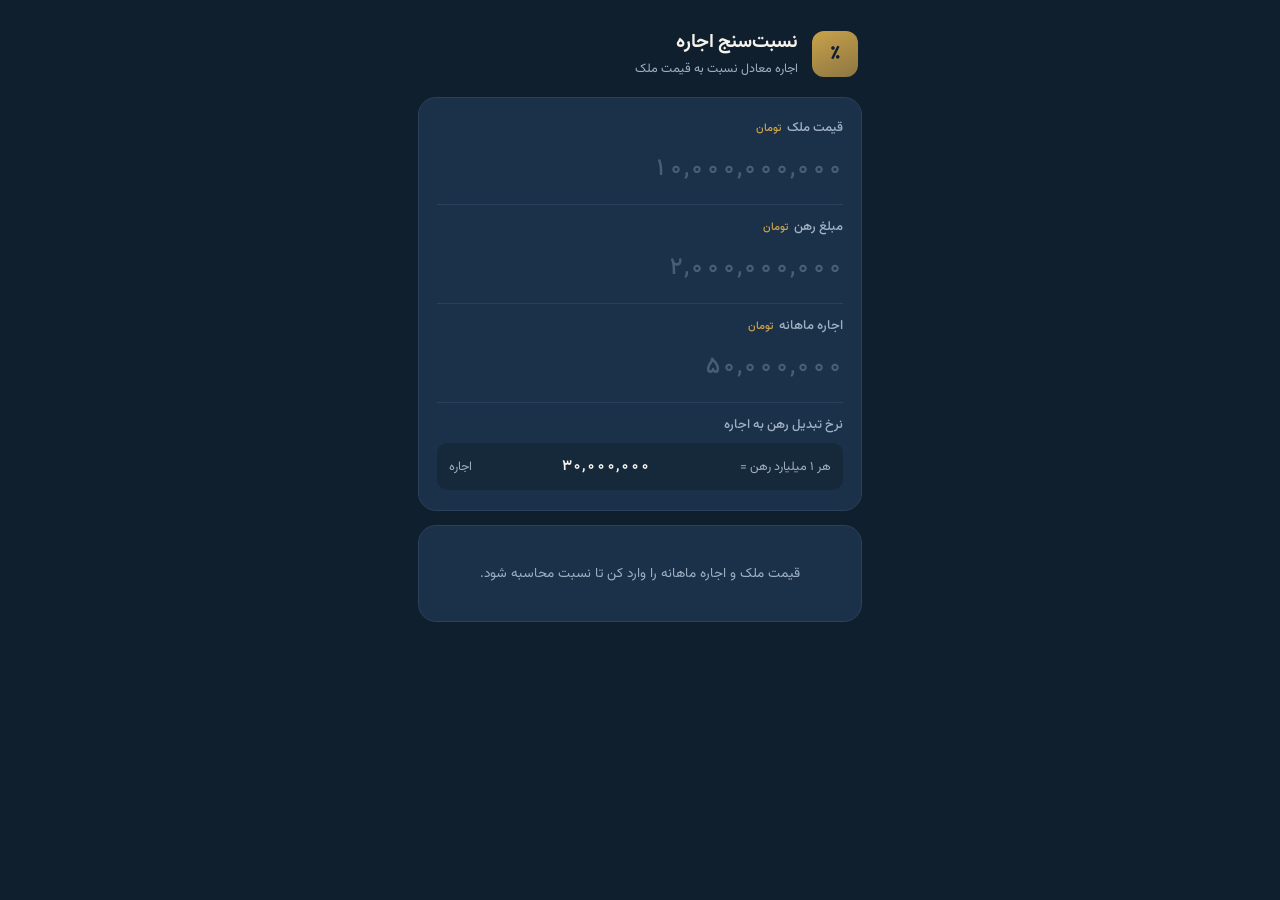
==== index.html @ 4805fd4b "Add files via upload" ====
<!DOCTYPE html>
<html lang="fa" dir="rtl">
<head>
<meta charset="UTF-8">
<meta name="viewport" content="width=device-width, initial-scale=1, viewport-fit=cover, maximum-scale=1">
<meta name="theme-color" content="#0F1F2E">
<meta name="description" content="محاسبه‌گر نسبت اجاره به قیمت ملک">
<title>نسبت‌سنج اجاره</title>

<link rel="manifest" href="manifest.json">
<link rel="icon" href="icons/icon-192.png">
<link rel="apple-touch-icon" href="icons/icon-192.png">
<link rel="preconnect" href="https://fonts.googleapis.com">
<link rel="preconnect" href="https://fonts.gstatic.com" crossorigin>
<link href="https://fonts.googleapis.com/css2?family=Vazirmatn:wght@400;500;600;700;800&display=swap" rel="stylesheet">
<link rel="stylesheet" href="style.css">
</head>
<body>

<div class="app">

  <header class="app-header">
    <div class="brand">
      <span class="brand-mark">٪</span>
      <div class="brand-text">
        <h1>نسبت‌سنج اجاره</h1>
        <p>اجاره معادل نسبت به قیمت ملک</p>
      </div>
    </div>
  </header>

  <main>

    <section class="card inputs-card">
      <div class="field">
        <label for="price">قیمت ملک <span class="unit">تومان</span></label>
        <input inputmode="numeric" id="price" class="num-input" placeholder="۱۰,۰۰۰,۰۰۰,۰۰۰" autocomplete="off">
      </div>

      <div class="field">
        <label for="deposit">مبلغ رهن <span class="unit">تومان</span></label>
        <input inputmode="numeric" id="deposit" class="num-input" placeholder="۲,۰۰۰,۰۰۰,۰۰۰" autocomplete="off">
      </div>

      <div class="field">
        <label for="rent">اجاره ماهانه <span class="unit">تومان</span></label>
        <input inputmode="numeric" id="rent" class="num-input" placeholder="۵۰,۰۰۰,۰۰۰" autocomplete="off">
      </div>

      <div class="field field-rate">
        <label for="rate">نرخ تبدیل رهن به اجاره</label>
        <div class="rate-row">
          <span class="rate-text">هر ۱ میلیارد رهن =</span>
          <input inputmode="numeric" id="rate" class="num-input rate-input" value="۳۰,۰۰۰,۰۰۰">
          <span class="rate-text">اجاره</span>
        </div>
      </div>
    </section>

    <section class="card result-card" id="resultCard" hidden>
      <h2 class="ledger-title">تفکیک محاسبه</h2>

      <div class="ledger">
        <div class="ledger-row">
          <span class="ledger-label">اجاره معادل رهن</span>
          <span class="ledger-value" id="outDepositRent">—</span>
        </div>
        <div class="ledger-row">
          <span class="ledger-label">اجاره نقدی ماهانه</span>
          <span class="ledger-value" id="outCashRent">—</span>
        </div>
        <div class="ledger-row ledger-row--sum">
          <span class="ledger-label">اجاره معادل کل</span>
          <span class="ledger-value" id="outTotalRent">—</span>
        </div>
      </div>

      <div class="divider"></div>

      <div class="headline-stats">
        <div class="stat">
          <span class="stat-value" id="outMonthlyRatio">—</span>
          <span class="stat-label">نسبت ماهانه</span>
        </div>
        <div class="stat">
          <span class="stat-value" id="outAnnualYield">—</span>
          <span class="stat-label">بازده ناخالص سالانه</span>
        </div>
      </div>

      <p class="disclaimer">این عدد، بازده ناخالص است و هزینه‌های نگهداری، مالیات و خالی‌ماندن ملک در آن لحاظ نشده‌اند.</p>
    </section>

    <section class="card empty-state" id="emptyState">
      <p>قیمت ملک و اجاره ماهانه را وارد کن تا نسبت محاسبه شود.</p>
    </section>

  </main>

  <footer class="app-footer">
    <span id="installHint" class="install-hint" hidden>برای نصب روی گوشی، از منوی مرورگر گزینه «افزودن به صفحه اصلی» را بزن.</span>
  </footer>

</div>

<script src="app.js"></script>
</body>
</html>
---- style.css ----
:root {
  --ink: #0F1F2E;
  --ink-2: #16293B;
  --panel: #1B3049;
  --panel-line: #2A415B;
  --paper: #F6F3EC;
  --paper-dim: #C9CEDA;
  --brass: #C9A24B;
  --brass-soft: #8C7642;
  --text-hi: #F6F3EC;
  --text-lo: #9FB0C3;
  --radius: 18px;
}

* { box-sizing: border-box; }

html, body {
  margin: 0;
  padding: 0;
  background: var(--ink);
  color: var(--text-hi);
  font-family: 'Vazirmatn', 'Tahoma', sans-serif;
  -webkit-tap-highlight-color: transparent;
}

body {
  min-height: 100vh;
  min-height: 100dvh;
  padding-bottom: env(safe-area-inset-bottom);
}

.app {
  max-width: 480px;
  margin: 0 auto;
  padding: 0 18px 24px;
  min-height: 100vh;
  min-height: 100dvh;
  display: flex;
  flex-direction: column;
}

/* Header */

.app-header {
  padding: 28px 4px 18px;
}

.brand {
  display: flex;
  align-items: center;
  gap: 14px;
}

.brand-mark {
  flex: none;
  width: 46px;
  height: 46px;
  border-radius: 12px;
  background: linear-gradient(155deg, var(--brass) 0%, var(--brass-soft) 100%);
  color: var(--ink);
  display: flex;
  align-items: center;
  justify-content: center;
  font-weight: 800;
  font-size: 20px;
}

.brand-text h1 {
  margin: 0;
  font-size: 19px;
  font-weight: 700;
  letter-spacing: -0.01em;
}

.brand-text p {
  margin: 2px 0 0;
  font-size: 12.5px;
  color: var(--text-lo);
  font-weight: 400;
}

/* Cards */

main {
  display: flex;
  flex-direction: column;
  gap: 14px;
  flex: 1;
}

.card {
  background: var(--panel);
  border: 1px solid var(--panel-line);
  border-radius: var(--radius);
  padding: 18px;
}

/* Inputs */

.field {
  display: flex;
  flex-direction: column;
  gap: 8px;
  padding: 12px 0;
  border-bottom: 1px solid var(--panel-line);
}

.field:last-child { border-bottom: none; padding-bottom: 2px; }
.field:first-child { padding-top: 2px; }

.field label {
  font-size: 13px;
  color: var(--text-lo);
  font-weight: 500;
  display: flex;
  align-items: baseline;
  gap: 6px;
}

.unit {
  font-size: 11px;
  color: var(--brass);
  font-weight: 500;
}

.num-input {
  background: transparent;
  border: none;
  outline: none;
  color: var(--text-hi);
  font-family: 'Vazirmatn', sans-serif;
  font-variant-numeric: tabular-nums;
  font-size: 24px;
  font-weight: 600;
  padding: 4px 0;
  width: 100%;
}

.num-input::placeholder {
  color: #4A5D73;
  font-weight: 500;
}

.field-rate {
  border-bottom: none;
}

.rate-row {
  display: flex;
  align-items: center;
  gap: 8px;
  background: var(--ink-2);
  border-radius: 10px;
  padding: 8px 12px;
}

.rate-text {
  font-size: 12.5px;
  color: var(--text-lo);
  white-space: nowrap;
  flex: none;
}

.rate-input {
  font-size: 15px;
  font-weight: 600;
  text-align: center;
  flex: 1;
  min-width: 0;
  padding: 4px 0;
}

/* Result card */

.result-card {
  padding: 20px 18px;
}

.ledger-title {
  margin: 0 0 12px;
  font-size: 13px;
  color: var(--text-lo);
  font-weight: 600;
}

.ledger {
  display: flex;
  flex-direction: column;
}

.ledger-row {
  display: flex;
  justify-content: space-between;
  align-items: baseline;
  padding: 7px 0;
  border-bottom: 1px dashed var(--panel-line);
}

.ledger-row:last-child { border-bottom: none; }

.ledger-label {
  font-size: 13.5px;
  color: var(--text-lo);
}

.ledger-value {
  font-size: 15px;
  font-weight: 600;
  font-variant-numeric: tabular-nums;
  color: var(--text-hi);
}

.ledger-row--sum .ledger-label,
.ledger-row--sum .ledger-value {
  color: var(--brass);
  font-weight: 700;
}

.divider {
  height: 1px;
  background: var(--panel-line);
  margin: 16px 0;
}

.headline-stats {
  display: flex;
  gap: 12px;
}

.stat {
  flex: 1;
  background: var(--ink-2);
  border-radius: 12px;
  padding: 14px 10px;
  text-align: center;
  display: flex;
  flex-direction: column;
  gap: 4px;
}

.stat-value {
  font-size: 24px;
  font-weight: 800;
  color: var(--brass);
  font-variant-numeric: tabular-nums;
  direction: ltr;
}

.stat-label {
  font-size: 11.5px;
  color: var(--text-lo);
  font-weight: 500;
}

.disclaimer {
  margin: 16px 2px 0;
  font-size: 11.5px;
  line-height: 1.7;
  color: var(--text-lo);
}

/* Empty state */

.empty-state {
  text-align: center;
  padding: 22px 18px;
  color: var(--text-lo);
  font-size: 13.5px;
  line-height: 1.8;
}

/* Footer */

.app-footer {
  padding: 18px 6px 4px;
  text-align: center;
}

.install-hint {
  font-size: 11.5px;
  color: var(--text-lo);
  line-height: 1.7;
}

/* Focus visibility */

.num-input:focus {
  color: var(--brass);
}

@media (prefers-reduced-motion: no-preference) {
  .card { transition: transform 0.15s ease; }
}
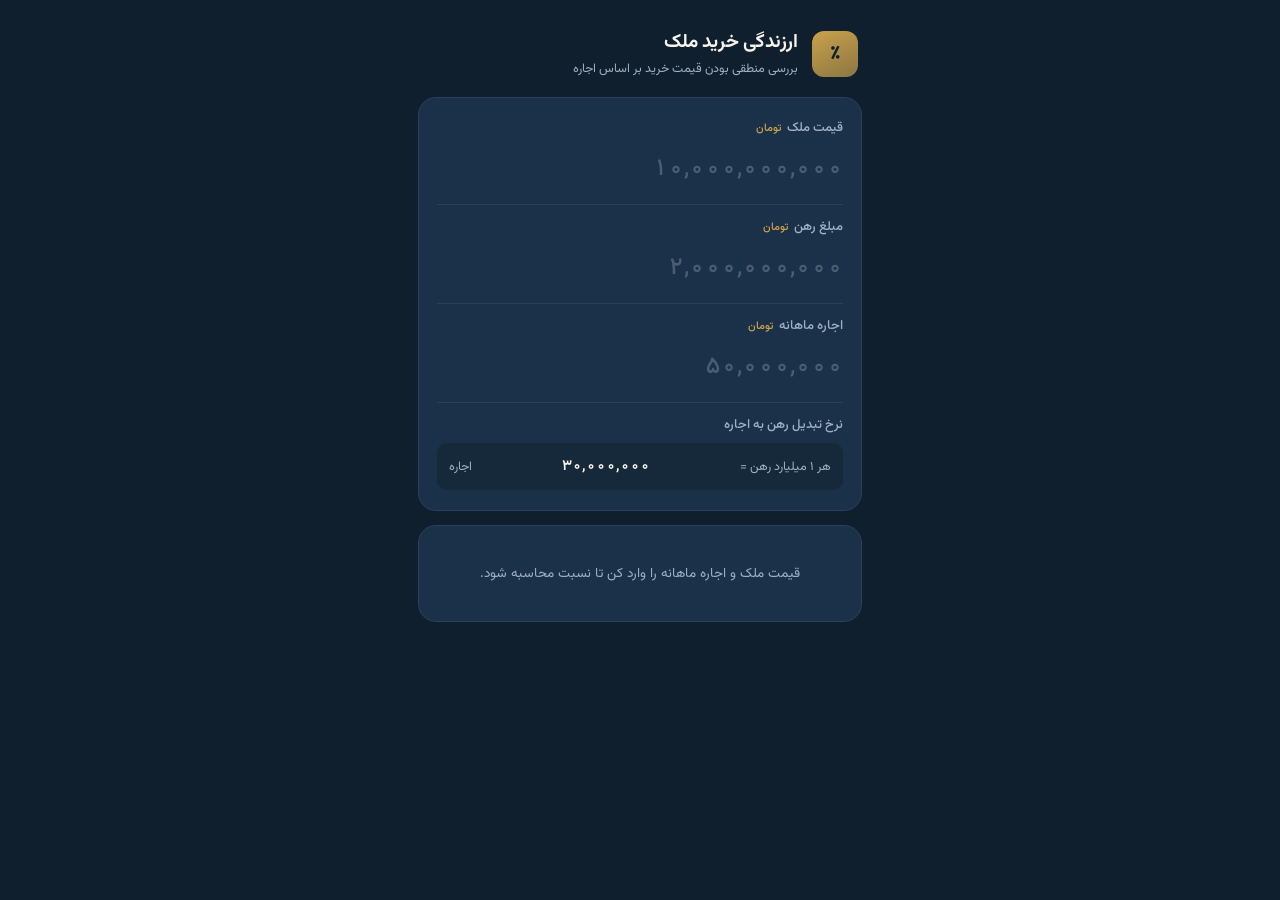
==== commit 09d19562: "Add files via upload" ====
--- a/index.html
+++ b/index.html
@@ -5,7 +5,7 @@
 <meta name="viewport" content="width=device-width, initial-scale=1, viewport-fit=cover, maximum-scale=1">
 <meta name="theme-color" content="#0F1F2E">
 <meta name="description" content="محاسبه‌گر نسبت اجاره به قیمت ملک">
-<title>نسبت‌سنج اجاره</title>
+<title>ارزندگی خرید ملک</title>
 
 <link rel="manifest" href="manifest.json">
 <link rel="icon" href="icons/icon-192.png">
@@ -23,8 +23,8 @@
     <div class="brand">
       <span class="brand-mark">٪</span>
       <div class="brand-text">
-        <h1>نسبت‌سنج اجاره</h1>
-        <p>اجاره معادل نسبت به قیمت ملک</p>
+        <h1>ارزندگی خرید ملک</h1>
+        <p>بررسی منطقی بودن قیمت خرید بر اساس اجاره</p>
       </div>
     </div>
   </header>
@@ -88,7 +88,7 @@
         </div>
       </div>
 
-      <p class="disclaimer">این عدد، بازده ناخالص است و هزینه‌های نگهداری، مالیات و خالی‌ماندن ملک در آن لحاظ نشده‌اند.</p>
+      <p class="disclaimer">در بازار ایران، این نسبت معمولاً بین ۰.۵٪ تا ۱٪ در ماه است. اگر نسبت شما در همین بازه باشد، قیمت خرید نسبت به اجاره‌اش ارزنده به‌حساب می‌آید. اگر نسبت از ۱٪ هم بیشتر شد، جای شک نیست — از نظر بازده اجاره، این ملک حتی جذاب‌تر است.</p>
     </section>
 
     <section class="card empty-state" id="emptyState">
